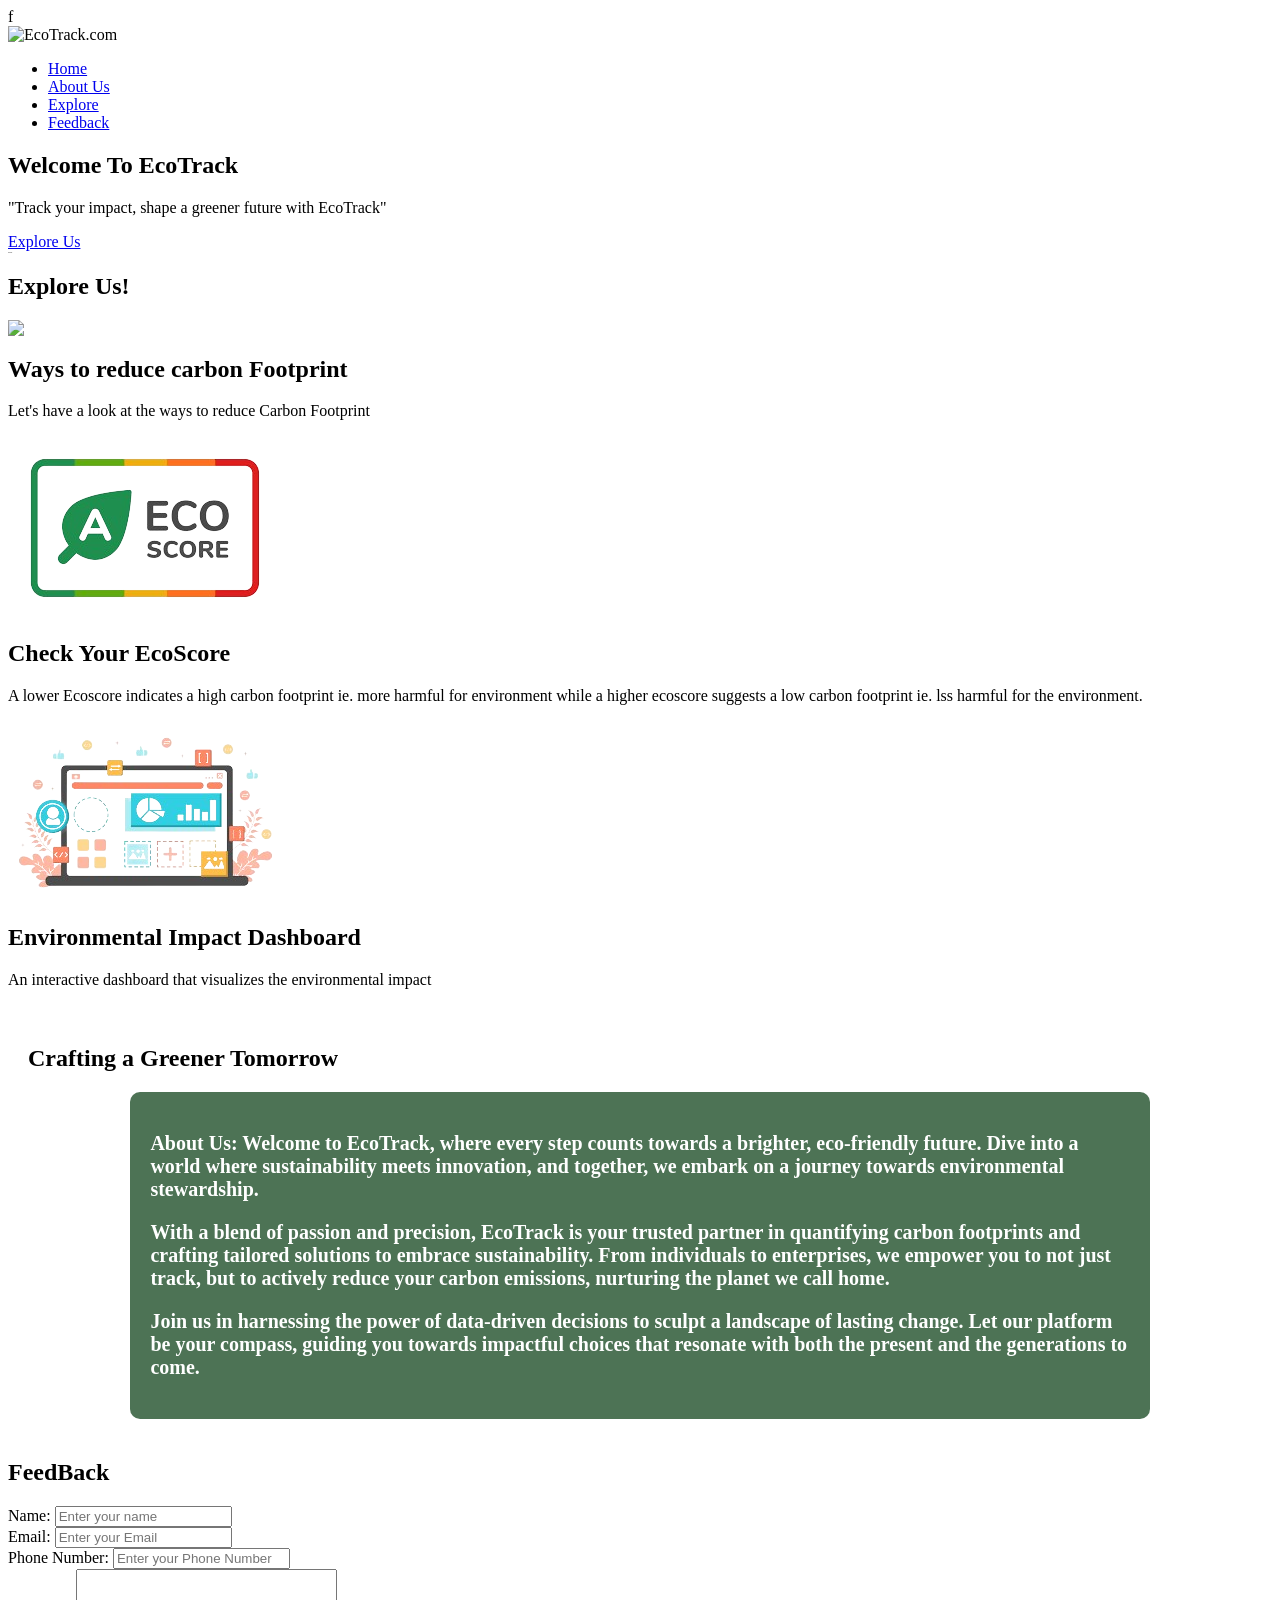
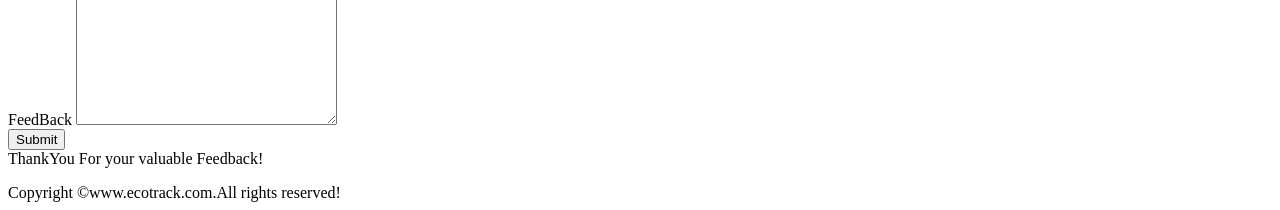
==== index.html @ 9bd44546 "Add files via upload" ====
f<!DOCTYPE html>
<html lang="en">
<head>
    <meta charset="UTF-8" />
    <meta name="viewport" content="width=device-width, initial-scale=1.0" />
    <title>EcoTrack</title>
    <link rel="preconnect" href="https://fonts.googleapis.com" />
    <link rel="preconnect" href="https://fonts.gstatic.com" crossorigin />
    <link href="https://fonts.googleapis.com/css2?family=Arvo:ital@1&display=swap" rel="stylesheet" />
    <link rel="preconnect" href="https://fonts.googleapis.com" />
    <link rel="preconnect" href="https://fonts.gstatic.com" crossorigin />
    <link href="https://fonts.googleapis.com/css2?family=Arvo:ital@1&family=Signika:wght@500&display=swap" rel="stylesheet" />
    <link rel="preconnect" href="https://fonts.googleapis.com" />
    <link rel="preconnect" href="https://fonts.gstatic.com" crossorigin />
    <link href="https://fonts.googleapis.com/css2?family=Arvo:ital@1&family=Signika:wght@300;500&display=swap" rel="stylesheet" rel="preconnect" href="https://fonts.googleapis.com">
    <link rel="preconnect" href="https://fonts.gstatic.com" crossorigin>
    <link href="https://fonts.googleapis.com/css2?family=Arvo:ital@1&family=Signika+Negative&family=Signika:wght@300;500&display=swap" rel="stylesheet">

    <link rel="stylesheet" href="css/style.css" />
    <link rel="stylesheet" media="screen and (max-width:1170px)" href="css/phone.css" />
    <style>
        #client-section {
            padding: 20px;
        }

        .home p {
            font-size: 10px;
        }

        #client-section .content-box {
            background-color: #02380e;
            padding: 20px;
            padding-left: 20px;
            padding-right: 20px;
            border-radius: 10px;
            opacity: 0.7;
            width: 80%;
            /* Adjust width as needed */
            margin: 0 auto;
            /* Center the box horizontally */
        }

        #client-section p {
            color: white;
            font-size: 20px;
            font-weight: bold;
            margin-bottom: 20px;
        }

        .service-container .box:hover {
            transform: scale(1.1);
            transition: transform 0.5s ease;
        }

        #client-section .content-box:hover {
            opacity: 1;
        }
    </style>
</head>
<body>
    <nav id="navbar">
        <div id="logo">
            <img src="logo.png" alt="EcoTrack.com" />
        </div>
        <ul>
            <li class="item"><a href="#home">Home</a></li>
            <li class="item"><a href="#client-section">About Us</a></li>
            <li class="item"><a href="#services">Explore</a></li>
            <li class="item"><a href="#Contact Us">Feedback</a></li>
        </ul>
    </nav>

    <section id="home">
        <h1 class="primary">Welcome To EcoTrack</h1>
        <p>"Track your impact, shape a greener future with EcoTrack"</p>
        <a href="#services" class="btn">Explore Us</a>
        <p style="font-size: 1px;">New here?</p>
        <!-- <a href="register.html" class="btn">Register</a> -->
    </section>

    <section class="service-container">
        <h1 class="h-primary center">Explore Us!</h1>
        <div id="services">
            <div class="box" onclick="navigateToPage('footprint.html')">
                <img src="./cc.png" />
                <h2 class="h-secondary center">Ways to reduce carbon Footprint </h2>
                <p class="center">Let's have a look at the ways to reduce Carbon Footprint</p>
            </div>
            <div class="box" onclick="navigateToPage('api.html')">
                <div id="pic3">
                    <img src="./eco.png " />
                    <h2 class="h-secondary center">Check Your EcoScore</h2>
                    <p class="center">A lower Ecoscore indicates a high carbon footprint ie. more harmful for environment while a higher ecoscore suggests a low carbon footprint ie. lss harmful for the environment.</p>
                </div>
            </div>
            <div class="box" onclick="navigateToPage('dashboard.html')">
                <div id="pic3">
                    <img src="./dash.png " />
                    <h2 class="h-secondary center">Environmental Impact Dashboard</h2>
                    <p class="center">An interactive dashboard that visualizes the environmental impact</p>
                </div>
            </div>
        </div>
    </section>

    <script>
        function navigateToPage(page) {
            window.location.href = page;
        }
    </script>

    <section id="client-section">
        <h1 class="pc">Crafting a Greener Tomorrow</h1>
        <div class="content-box" style="font-family:'Times New Roman', Times, serif">
            <p>About Us: Welcome to EcoTrack, where every step counts towards a brighter, eco-friendly future. Dive into a world where sustainability meets innovation, and together, we embark on a journey towards environmental stewardship.</p>
            <p>With a blend of passion and precision, EcoTrack is your trusted partner in quantifying carbon footprints and crafting tailored solutions to embrace sustainability. From individuals to enterprises, we empower you to not just track, but to actively reduce your carbon emissions, nurturing the planet we call home.</p>
            <p>Join us in harnessing the power of data-driven decisions to sculpt a landscape of lasting change. Let our platform be your compass, guiding you towards impactful choices that resonate with both the present and the generations to come.</p>
        </div>
    </section>

    <section id="Contact Us">
        <h1 class="h-pri">FeedBack</h1>
        <div id="contact-box">
            <form id="contact-form" action="">
                <div class="c">
                    <label for="name">Name:</label>
                    <input
                        type="text"
                        name="name"
                        id="name"
                        placeholder="Enter your name"
                    />
                </div>
                <div class="form-group">
                    <label for="email">Email:</label>
                    <input
                        type="email"
                        name="email"
                        id="email"
                        placeholder="Enter your Email"
                    />
                </div>
                <div class="form-group">
                    <label for="phone">Phone Number:</label>
                    <input
                        type="tel"
                        name="phone"
                        id="phone"
                        placeholder="Enter your Phone Number"
                    />
                </div>
                <div class="form-group">
                    <label for="message">FeedBack</label>
                    <textarea name="message" id="message" cols="30" rows="10"></textarea>
                </div>
                <div class="form-group">
                    <button type="Submit">Submit</button>
                </div>
                <div class="alert">ThankYou For your valuable Feedback!</div>
            </form>
        </div>

        <script src="https://cdnjs.cloudflare.com/ajax/libs/firebase/7.14.1-0/firebase.js"></script>
        <script src="./form.js"></script>
        <!-- <script src="./register.js"></script> -->

        <!-- function navigateToPage(url) {
            window.location.href = url; // Navigate to the specified URL
        } -->
    </section>

    <footer>
        <div class="center">
            Copyright &copy;www.ecotrack.com.All rights reserved!
        </div>
    </footer>

    <script type="module">
        // Import the functions you need from the SDKs you need
        import { initializeApp } from "https://www.gstatic.com/firebasejs/10.8.0/firebase-app.js";
        import { getDatabase, set, ref } from "https://www.gstatic.com/firebasejs/10.8.0/firebase-database.js";
        import { getAuthcre } from "https://www.gstatic.com/firebasejs/10.8.0/firebase-app.js";
        import { initializeApp } from "https://www.gstatic.com/firebasejs/10.8.0/firebase-app.js";
        // TODO: Add SDKs for Firebase products that you want to use
        // https://firebase.google.com/docs/web/setup#available-libraries

        // Your web app's Firebase configuration
        const firebaseConfig = {
            apiKey: "AIzaSyAaNsw5tjQlwBuz3WS_fJ4_JWA0sZYNC-k",
            authDomain: "eco-track-93cd3.firebaseapp.com",
            databaseURL: "https://eco-track-93cd3-default-rtdb.firebaseio.com",
            projectId: "eco-track-93cd3",
            storageBucket: "eco-track-93cd3.appspot.com",
            messagingSenderId: "173608097623",
            appId: "1:173608097623:web:e2ba5102693e9ec84d5012"
        };

        // Initialize Firebase
        const app = initializeApp(firebaseConfig);
    </script>
</body>
</html>
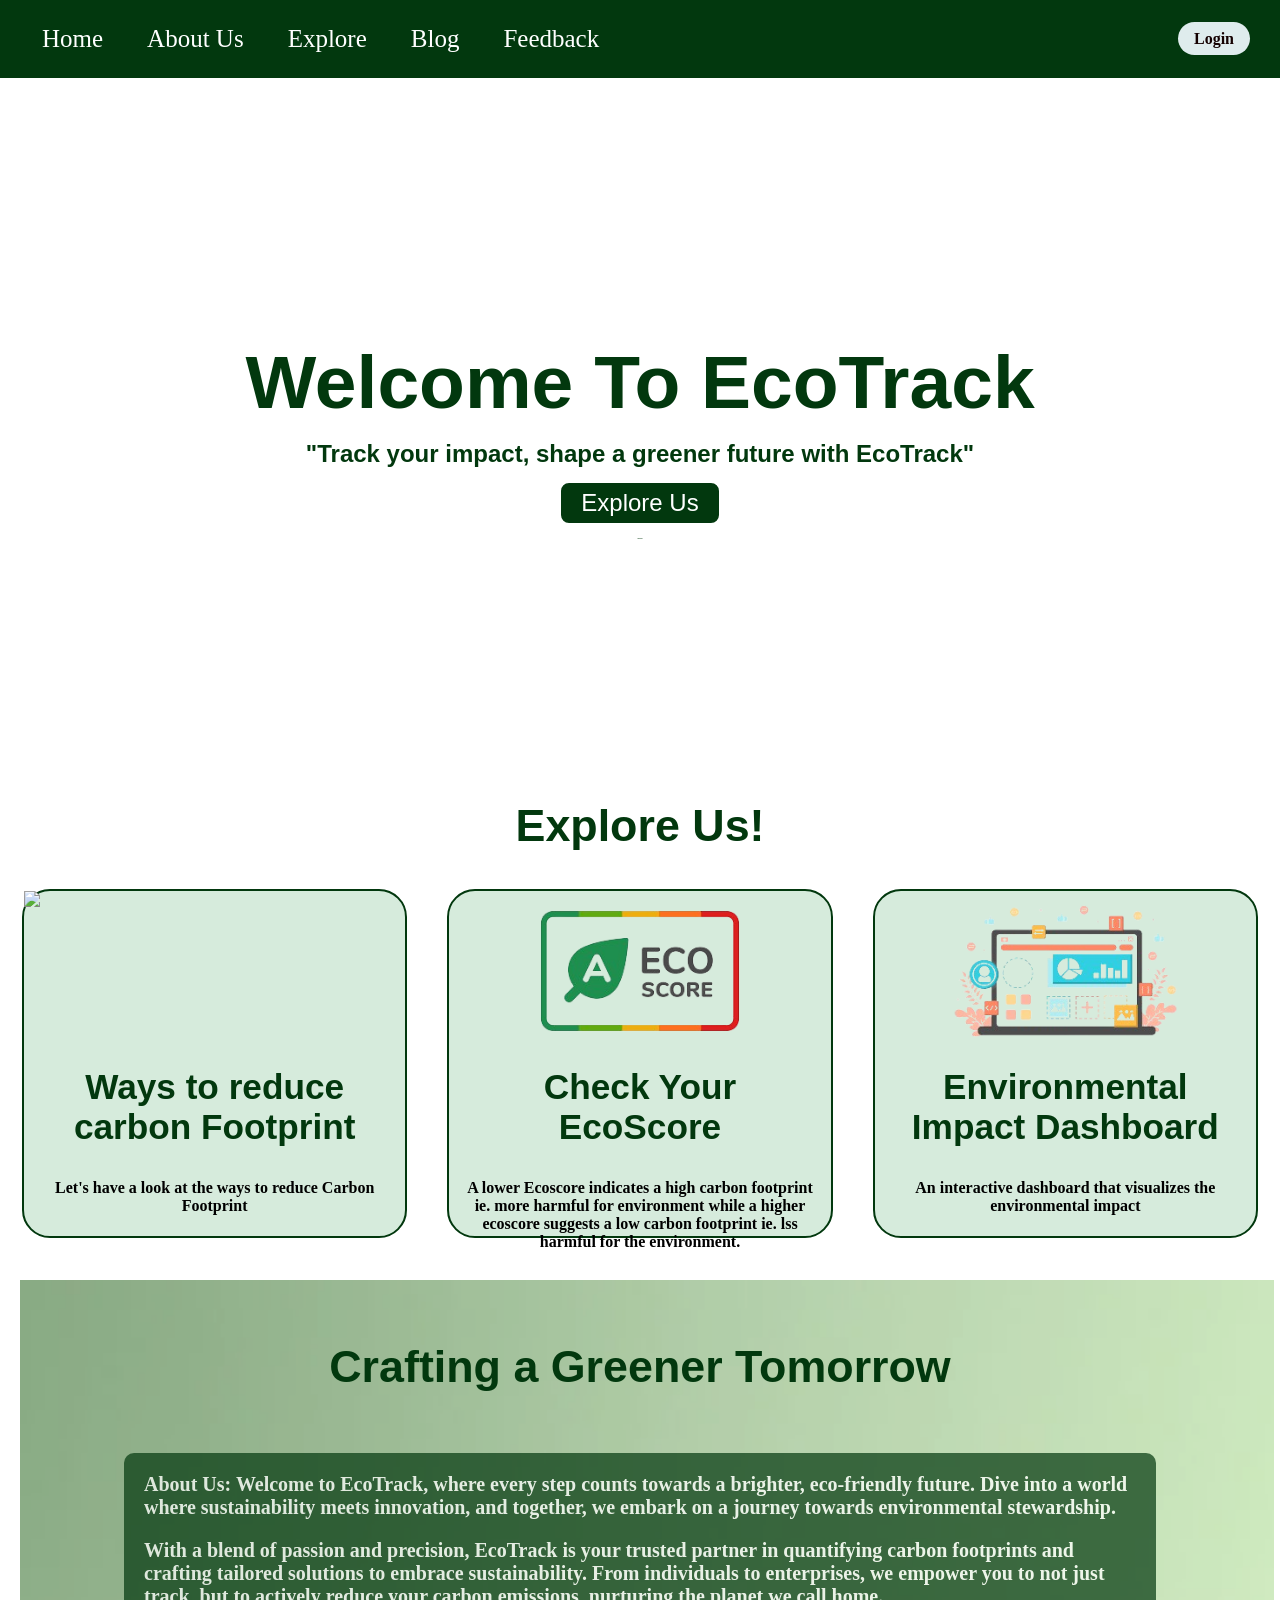
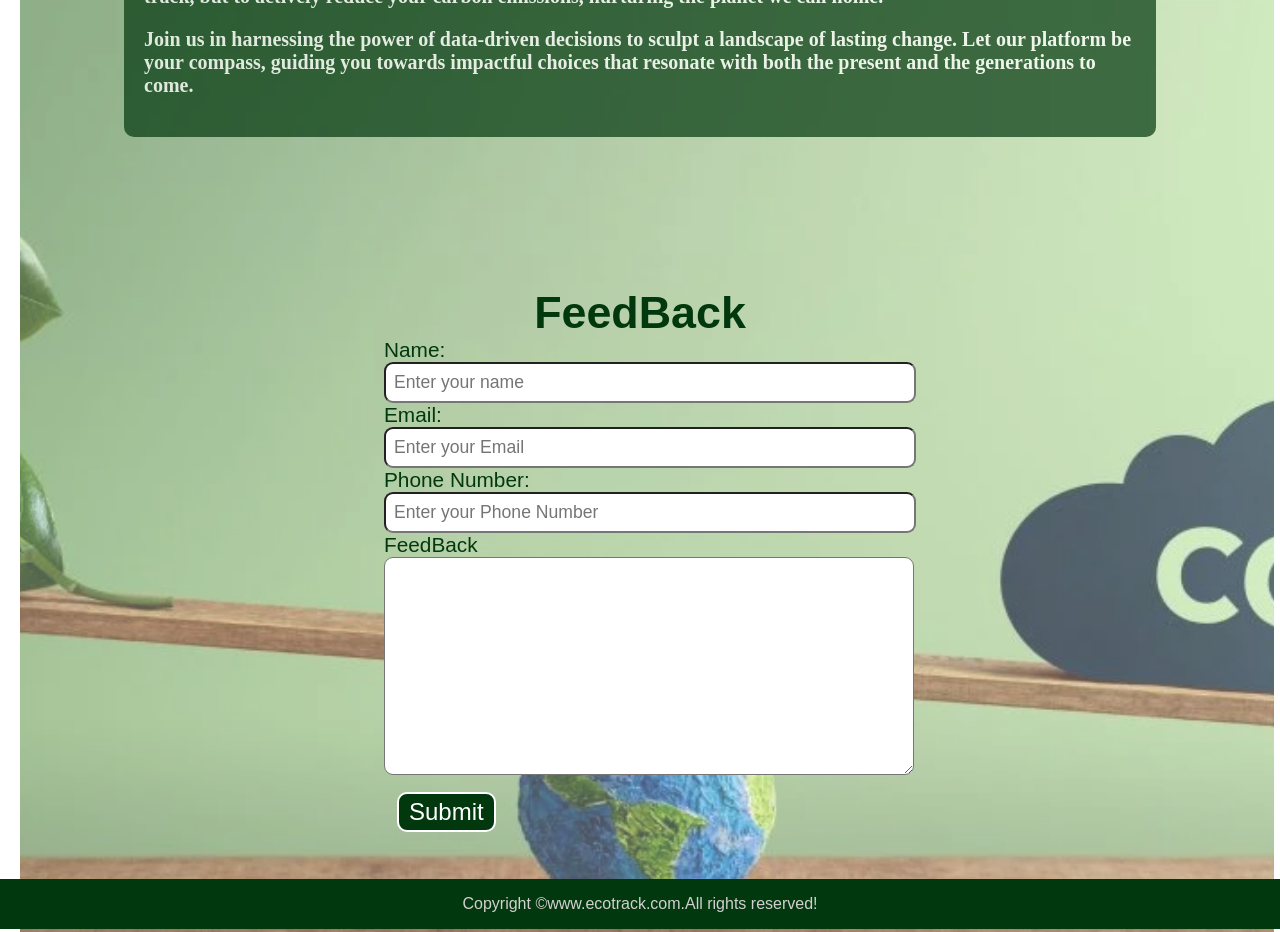
==== commit 4505ce9a: "Navbar fixing blog sectio added" ====
--- a/index.html
+++ b/index.html
@@ -1,4 +1,4 @@
-f<!DOCTYPE html>
+<!DOCTYPE html>
 <html lang="en">
 <head>
     <meta charset="UTF-8" />
@@ -16,8 +16,8 @@
     <link rel="preconnect" href="https://fonts.gstatic.com" crossorigin>
     <link href="https://fonts.googleapis.com/css2?family=Arvo:ital@1&family=Signika+Negative&family=Signika:wght@300;500&display=swap" rel="stylesheet">
 
-    <link rel="stylesheet" href="css/style.css" />
-    <link rel="stylesheet" media="screen and (max-width:1170px)" href="css/phone.css" />
+    <link rel="stylesheet" href="style.css" />
+    <link rel="stylesheet" media="screen and (max-width:1170px)" href="phone.css" />
     <style>
         #client-section {
             padding: 20px;
@@ -58,17 +58,20 @@
     </style>
 </head>
 <body>
-    <nav id="navbar">
-        <div id="logo">
-            <img src="logo.png" alt="EcoTrack.com" />
-        </div>
-        <ul>
-            <li class="item"><a href="#home">Home</a></li>
-            <li class="item"><a href="#client-section">About Us</a></li>
-            <li class="item"><a href="#services">Explore</a></li>
-            <li class="item"><a href="#Contact Us">Feedback</a></li>
-        </ul>
-    </nav>
+<nav id="navbar">
+    <ul class="nav-links">
+        <li class="item"><a href="#home">Home</a></li>
+        <li class="item"><a href="#client-section">About Us</a></li>
+        <li class="item"><a href="#services">Explore</a></li>
+        <li class="item"><a href="#blog">Blog</a></li> <!-- New Blog tab -->
+        <li class="item"><a href="#Contact Us">Feedback</a></li>
+    </ul>
+    <div class="nav-actions">
+        <a href="login.html" class="login-btn">Login</a>
+    </div>
+</nav>
+
+
 
     <section id="home">
         <h1 class="primary">Welcome To EcoTrack</h1>
--- a/style.css
+++ b/style.css
@@ -0,0 +1,447 @@
+*{
+    margin: 0px;
+    padding: 0px;
+}
+
+
+
+/* Navigation Bar */
+/* Navbar styling */
+#navbar {
+    display: flex;
+    align-items: center;
+    justify-content: space-between;
+    background-color: #02380e; /* Dark green background */
+    padding: 25px 30px;
+    position: sticky;
+    top: 10;
+    z-index: 500;
+}
+
+/* Logo */
+#logo img {
+    height: 50px;
+}
+
+/* Nav links */
+.nav-links {
+    list-style: none;
+    display: flex;
+    gap: 20px;
+}
+
+.nav-links li a {
+    text-decoration: none;
+    color: white;
+    font-size: 25px;
+    font-weight: 500;
+    padding: 8px 12px;
+    transition: background 0.3s ease, color 0.3s ease;
+   
+}
+
+.nav-links li a:hover {
+    background-color: white;
+    color: #02380e;
+    border-radius: 5px;
+}
+
+/* Login button */
+.nav-actions .login-btn {
+    padding: 8px 16px;
+    background-color: #dfeced;
+    color: rgb(21, 1, 1);
+    text-decoration: none;
+    font-weight: bold;
+    border-radius: 50px;
+    transition: background 0.3s ease;
+}
+
+.nav-actions .login-btn:hover {
+    background-color: #afdde5;
+    color: #02380e;
+}
+
+/* Logo and image */
+
+
+
+
+/* home section */
+#home{
+    display:flex;
+    flex-direction: column;
+    padding: 3px 200px;
+    justify-content: center;
+    height: 700px;
+    align-items: center;
+ 
+
+
+}
+
+#btn p{
+    font-size: 10px;
+}
+
+
+#home p{
+    font-weight: bold;
+}
+
+
+
+
+#home::before{
+    content:"";
+    background :url("t2.jpg") no-repeat center center/cover;
+    position: absolute;
+    height: 100%;
+    width: 100%;
+    z-index: -1;
+    opacity: 0.66;
+
+} 
+
+a {
+    text-decoration: none; /* Remove underline */
+}
+
+.h-primary center{
+    padding-top: 10px;
+}
+
+/* Utility class */
+.h-primary{
+    font-size: 2.8rem;
+    padding: 35px;
+   color: #02380e;
+    font-family: 'Arvo', serif;
+    font-family: 'Signika', sans-serif;
+    color: #02380e;
+    justify-content: center;
+    align-items: center;
+    text-align: center;
+
+}
+
+
+    .h-secondary{
+        font-size: 2.2rem;
+        padding: 12px;
+        color: #02380e;
+        font-family: 'Arvo', serif;
+        font-family: 'Signika', sans-serif;
+        color: #02380e;
+        align-items: center;
+        text-align: center;
+    }
+
+    #home .primary{
+    color: #02380e;
+   font-size: 75px;
+    }
+
+.primary{
+    font-size: 3.8rem;
+    color: #02380e;
+    padding: 15px;
+    font-family: 'Arvo', serif;
+    font-family: 'Signika', sans-serif;
+    color: #02380e;
+}
+
+#home h1{
+    color:white;
+    text-align: center;
+    font-family: 'Arvo', serif;
+font-family: 'Signika', sans-serif;
+}
+
+#home p{
+    color:white;
+    text-align: center;
+    color: #02380e;
+    font-size: 1.5rem;
+    font-family: 'Arvo', serif;
+    font-style: bold;
+font-family: 'Signika', sans-serif;
+}
+
+.btn{
+    padding: 6px 20px;
+    border: 2px solid white;
+    background-color:#02380e;
+    color: white;
+    margin: 13px;
+    font-size: 1.5rem;
+    font-family: 'Arvo', serif;
+    font-family: 'Signika', sans-serif;
+    border-radius: 10px;
+    cursor: pointer;
+
+}
+
+.btn:hover{
+    background-color:#65dd50;
+    /* color: #680a0a;
+    border: 2px solid #680a0a; */
+}
+
+/* Services section */
+#services{
+    margin: 2px;
+    display: flex;
+    justify-content: center;
+    align-items: center;
+     /* background: url('C:\\Users\\Admin\\Desktop\\All Web develpment\\Ecotrack\\t1.webp')no-repeat center center/cover;
+     width: 100%;
+     height: 4411%;
+     opacity: ; */
+}  
+
+
+
+#services .box {
+
+    border: 2.2px solid#02380e;;
+    padding: -31px;
+    width: 769px;
+    height: 345px;
+    margin: 20px;
+    justify-content: center;
+    border-radius: 28px;
+    background-color: rgba(10, 135, 45, 0.164);
+    font-weight: bold;
+
+
+   }
+
+
+
+
+
+
+
+#services .box img{
+
+ height:160px;
+ margin:auto;
+ display: block;
+ justify-content: center;
+ align-items: center;
+
+}
+
+.center{
+    justify-content: center;
+ align-items: center;
+ padding: 16px 16px;
+}
+
+
+/* Client section */
+
+
+
+#client{
+    display: flex;
+    justify-content: center;
+    align-items:center;
+    text-align: center;
+    height: 40px;
+}
+
+#client img{
+    height: 140px;
+    /* width: 100px; */
+  
+    justify-content: center;
+    align-items:center;
+    text-align: center;
+}
+.pc{
+    
+    font-size: 2.8rem;
+     padding: 35px; 
+   color:#02380e;
+    font-family: 'Arvo', serif;
+    font-family: 'Signika', sans-serif;
+    justify-content: center;
+    align-items: center;
+    text-align: center;
+    margin:26px;
+}
+
+
+.client-item{
+    height:110px;
+    padding: 37px;
+}
+
+.content-box{
+
+}
+ #client-section::before{
+    content: "";
+    position: absolute;
+    background :url("t1.webp") no-repeat center center/cover;
+    width: 98%;
+    height: 252%;
+    padding: 0px 0px ;
+    z-index: -1;
+    opacity: 0.7; 
+} 
+#client-section{
+    position: relative;
+}
+ .h-pri{
+   
+    font-size: 2.8rem;
+    padding-top: 130px;
+   color:  #02380e;
+    font-family: 'Arvo', serif;
+    font-family: 'Signika', sans-serif;
+     justify-content: center;
+    align-items: center; 
+    text-align:center;
+} 
+
+
+/* Contact section */
+.h-prim{
+   
+    font-size: 2.8rem;
+    padding-top: 100px;
+   color:#02380e;
+    font-family: 'Arvo', serif;
+    font-family: 'Signika', sans-serif;
+     justify-content: center;
+    align-items: center; 
+    text-align: center;
+} 
+
+
+
+#contact{
+    position: relative;
+
+
+}
+  #contact::before{
+    content: "";
+       position: absolute; 
+      width: 100%;
+      height: 100%;
+      z-index: -2;
+      opacity: 0.3;
+      /* background: url('../contact4.webp')no-repeat center center/cover; */
+
+}  
+
+footer{
+    background :#02380e;
+    color: rgb(211, 208, 208);
+    font-size: 20 px;
+    font-family: 'Arvo', serif;
+    font-family: 'Signika', sans-serif;
+}
+.center{
+    justify-content: center;
+    align-items: center;
+    text-align: center;
+    
+}
+#contact-box input,
+#contact-box textarea{
+    width:100%;
+    padding: 0.5rem;
+    border-radius: 9px;
+    font-size: 1.1rem;
+}
+#contact-box{
+    display: flex;
+    justify-content: center;
+    align-items: center;
+   
+    padding-bottom: 34px;
+
+}
+#contact-box form{
+    width:40%;
+    height:40%
+}
+#contact-box label{
+    font-size: 1.3em;
+    color:#02380e;
+    font-family: 'Arvo', serif;
+    font-family: 'Signika', sans-serif;
+}
+
+.form-group button{
+    padding: 4px 10px;
+    border: 2px solid white;
+    background-color:#02380e;
+    color: white;
+    margin: 13px;
+    font-size: 1.5rem;
+    font-family: 'Arvo', serif;
+    font-family: 'Signika', sans-serif;
+    border-radius: 10px;
+    cursor: pointer;
+    align-items: center;
+    justify-content: center;
+
+}
+
+.alert{
+
+
+    
+        
+        width: 100%;
+        
+        
+        
+        background-color: #65dd50;
+        
+        
+        
+        padding: 10px 20px;
+        
+    
+        
+        
+        
+        border-radius: 5px;
+        
+    
+        
+        text-align: center;
+        
+    
+        
+        font-size: 18px;
+        
+    
+        
+        font-weight: 900;
+        
+        
+        display: none;
+        
+    
+        
+        }
+       
+       
+      /* CSS for clickable boxes with a "pop" effect */
+.box {
+    cursor: pointer;
+    transition: transform 0.4s ease; /* Add transition for smooth animation */
+  }
+  
+  .box:hover {
+    transform: scale(1.05); /* Scale the box slightly larger on hover */
+  }
+  
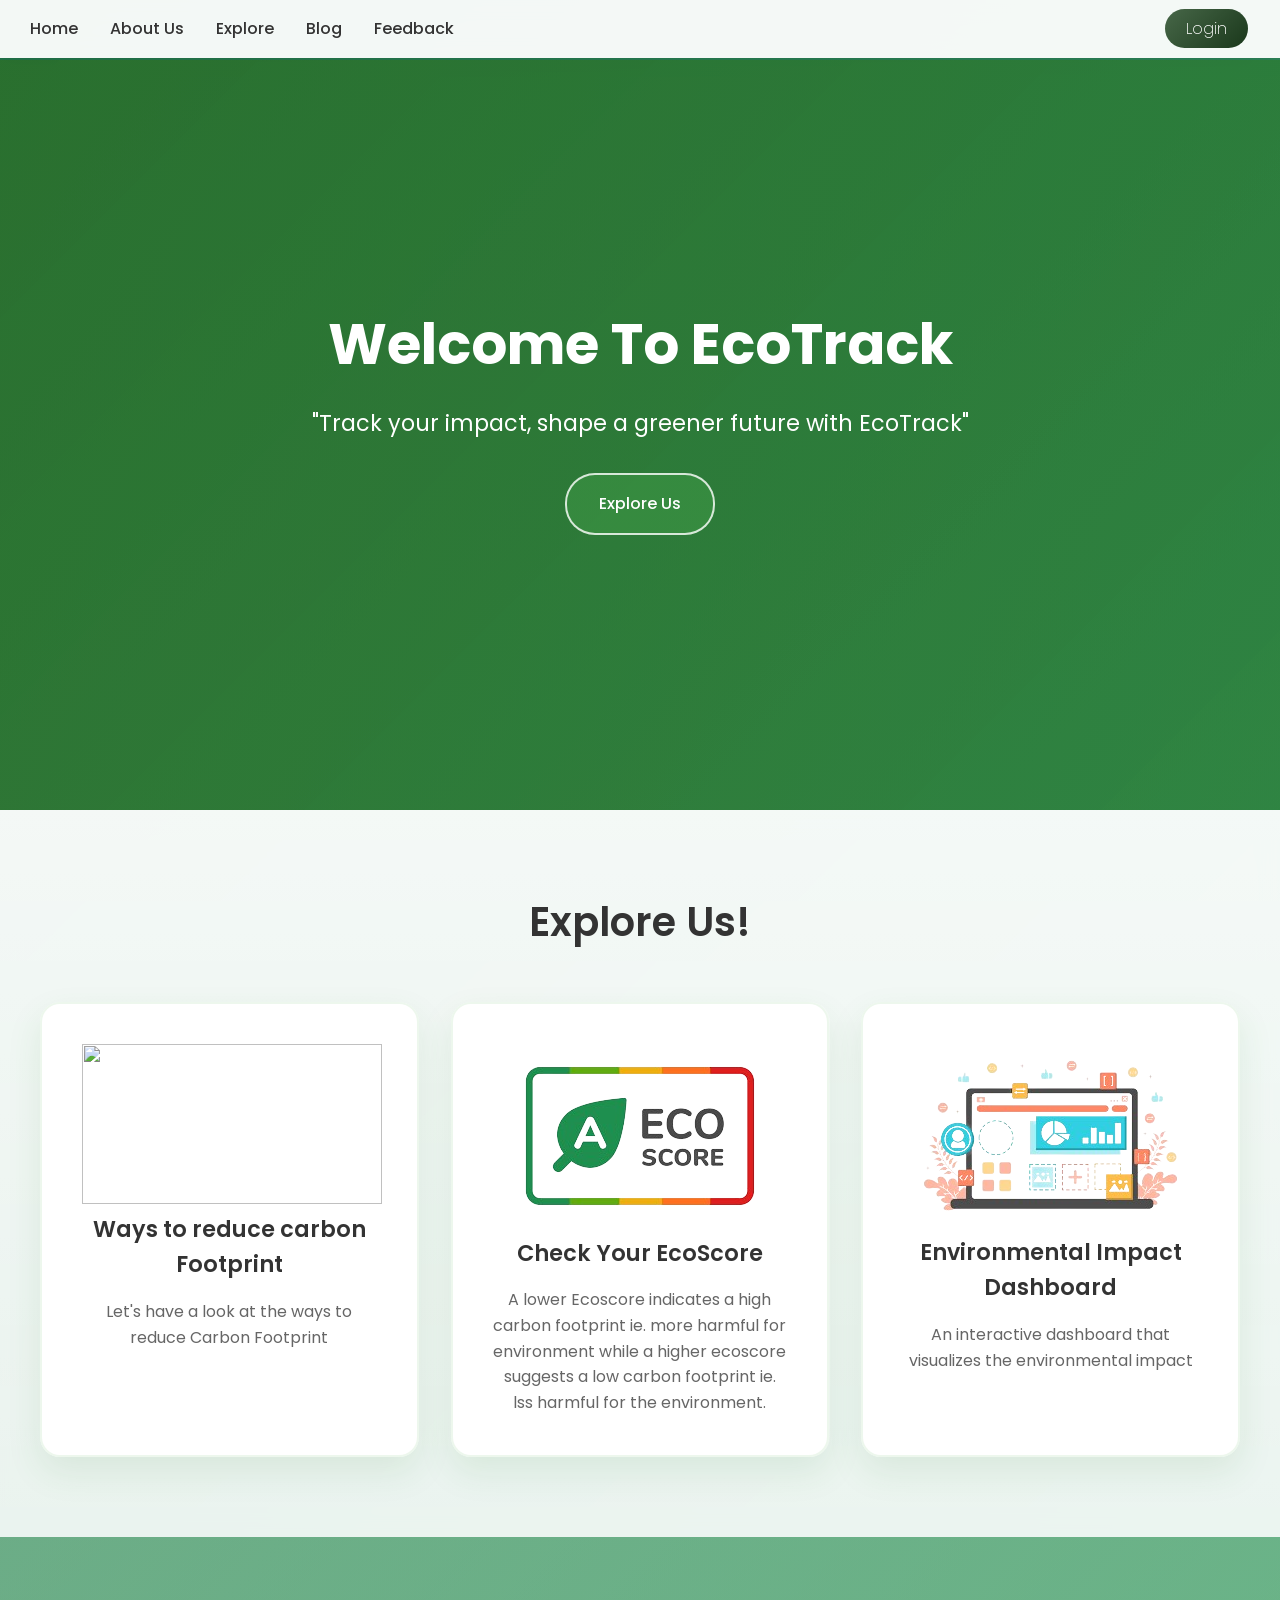
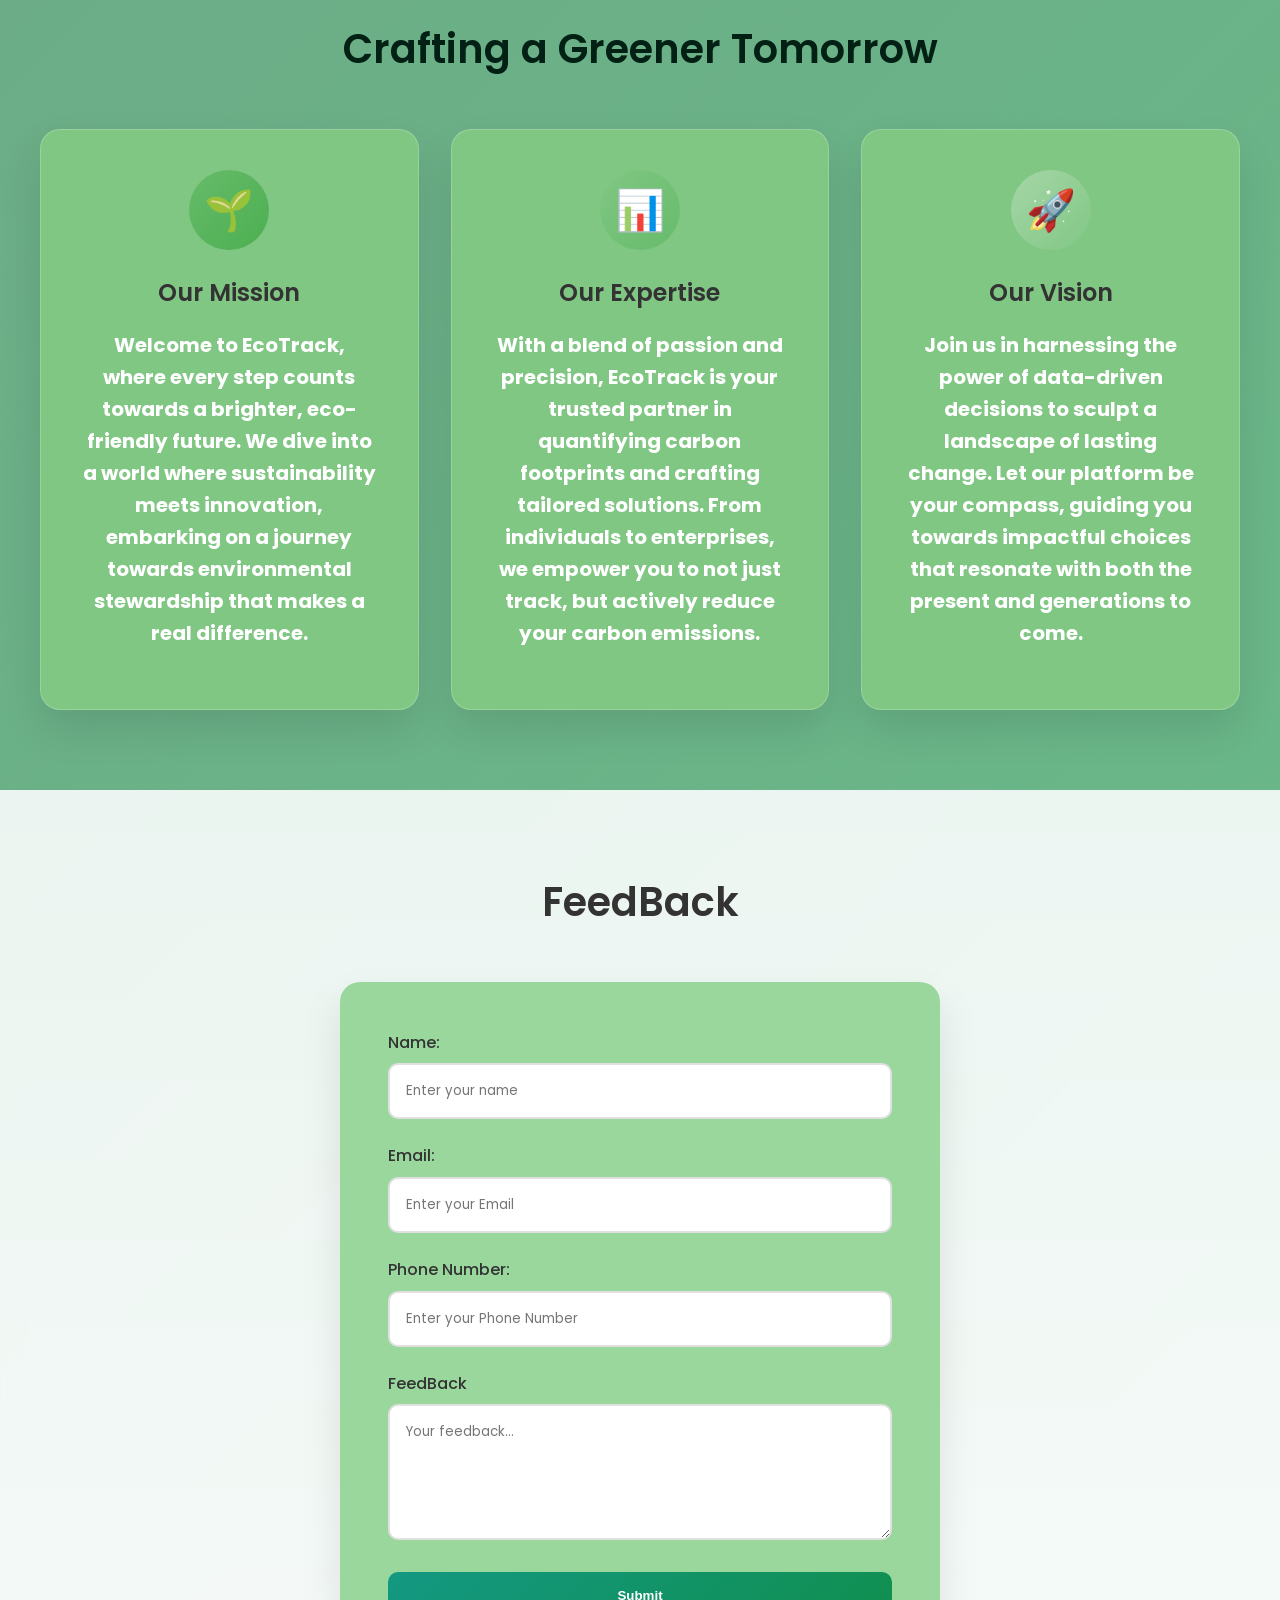
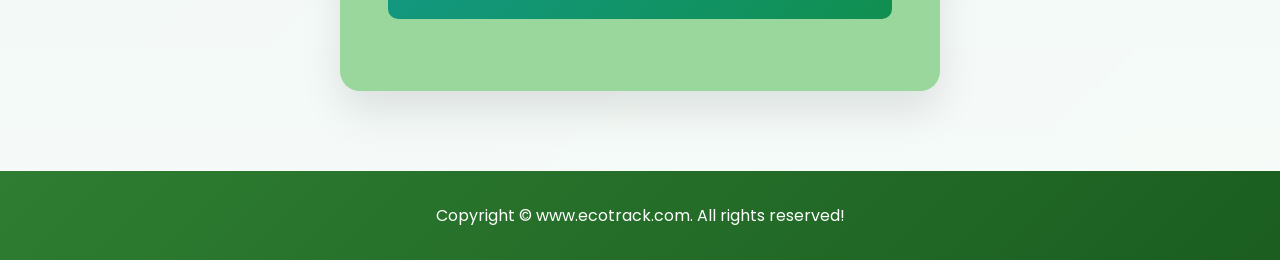
==== commit 61c313ee: "enhanced about us section and bg image of home page fixed" ====
--- a/index.html
+++ b/index.html
@@ -6,20 +6,23 @@
     <title>EcoTrack</title>
     <link rel="preconnect" href="https://fonts.googleapis.com" />
     <link rel="preconnect" href="https://fonts.gstatic.com" crossorigin />
-    <link href="https://fonts.googleapis.com/css2?family=Arvo:ital@1&display=swap" rel="stylesheet" />
-    <link rel="preconnect" href="https://fonts.googleapis.com" />
-    <link rel="preconnect" href="https://fonts.gstatic.com" crossorigin />
-    <link href="https://fonts.googleapis.com/css2?family=Arvo:ital@1&family=Signika:wght@500&display=swap" rel="stylesheet" />
-    <link rel="preconnect" href="https://fonts.googleapis.com" />
-    <link rel="preconnect" href="https://fonts.gstatic.com" crossorigin />
-    <link href="https://fonts.googleapis.com/css2?family=Arvo:ital@1&family=Signika:wght@300;500&display=swap" rel="stylesheet" rel="preconnect" href="https://fonts.googleapis.com">
-    <link rel="preconnect" href="https://fonts.gstatic.com" crossorigin>
-    <link href="https://fonts.googleapis.com/css2?family=Arvo:ital@1&family=Signika+Negative&family=Signika:wght@300;500&display=swap" rel="stylesheet">
-
-    <link rel="stylesheet" href="style.css" />
-    <link rel="stylesheet" media="screen and (max-width:1170px)" href="phone.css" />
+    <link href="https://fonts.googleapis.com/css2?family=Poppins:wght@300;400;500;600;700&display=swap" rel="stylesheet" />
     <style>
-        #client-section {
+        * {
+            margin: 0;
+            padding: 0;
+            box-sizing: border-box;
+        }
+
+        body {
+            font-family: 'Poppins', sans-serif;
+            line-height: 1.6;
+            color: #333;
+            background: linear-gradient(135deg, #207348 0%, #4caf81 100%);
+            min-height: 100vh;
+        }
+
+         #client-section {
             padding: 20px;
         }
 
@@ -55,37 +58,440 @@
         #client-section .content-box:hover {
             opacity: 1;
         }
+        
+        /* Navigation - Keep original styling */
+        #navbar {
+            background: rgba(255, 255, 255, 0.95);
+            backdrop-filter: blur(10px);
+            padding: 1rem 0;
+            position: fixed;
+            width: 100%;
+            position:fixed;
+            top: 0;
+            
+            box-shadow: 0 2px 20px rgba(0, 0, 0, 0.1);
+        }
+
+        .nav-links {
+            display: flex;
+            margin-left: 30px;
+            list-style: none;
+            gap: 2rem;
+            justify-content: left;
+            flex: 1;
+        }
+
+        .nav-links .item a {
+            text-decoration: none;
+            color: #333;
+            font-weight: 500;
+            transition: color 0.3s ease;
+        }
+
+        .nav-links .item a:hover {
+            color: #266828;
+        }
+
+        .nav-actions {
+            position: absolute;
+            right: 2rem;
+        }
+
+        .login-btn {
+            background: linear-gradient(135deg, #476748, #1a381b);
+            color: white;
+            padding: 0.5rem 1.3rem;
+            border-radius: 25px;
+            text-decoration: none;
+            font-weight: 200;
+            transition: transform 0.3s ease;
+            
+        }
+
+        .login-btn:hover {
+            transform: translateY(-2px);
+        }
+
+        /* Hero Section */
+        #home {
+            text-align: center;
+            padding: 120px 2rem 80px;
+            color: white;
+            background: linear-gradient(105deg, rgba(30, 70, 32, 0.8), rgba(10, 76, 43, 0.8)),
+                        url('https://d13kjxnqnhcmn2.cloudfront.net/AcuCustom/Sitename/DAM/050/WED_-_Main.png') center/cover;
+            margin-top: 60px;
+            position: relative;
+            overflow: hidden;
+            height: 750px;
+        }
+
+        #home::before {
+            content: '';
+            position: absolute;
+            top: 0;
+            left: 0;
+            right: 0;
+            bottom: 0;
+            background: linear-gradient(135deg, rgba(46, 125, 50, 0.7), rgba(76, 175, 80, 0.5));
+            z-index: 1;
+        }
+
+        #home > * {
+            position: relative;
+            z-index: 2;
+        }
+
+        .primary {
+            margin-top: 120px;
+            font-size: 3.5rem;
+            font-weight: 700;
+            margin-bottom: 1rem;
+            animation: fadeInUp 1s ease-out;
+        }
+
+        .hero-subtitle {
+            margin-top: 10px;
+            font-size: 1.4rem;
+            margin-bottom: 2rem;
+            opacity: 0.9;
+            animation: fadeInUp 1s ease-out 0.3s both;
+        }
+
+        .btn {
+            display: inline-block;
+            background: rgba(76, 175, 80, 0.3);
+            color: white;
+            padding: 1rem 2rem;
+            border-radius: 30px;
+            text-decoration: none;
+            font-weight: 500;
+            border: 2px solid rgba(255, 255, 255, 0.8);
+            transition: all 0.3s ease;
+            animation: fadeInUp 1s ease-out 0.6s both;
+        }
+
+        .btn:hover {
+            background: rgba(76, 175, 80, 0.5);
+            transform: translateY(-3px);
+            box-shadow: 0 10px 25px rgba(76, 175, 80, 0.3);
+        }
+
+        @keyframes fadeInUp {
+            from {
+                opacity: 0;
+                transform: translateY(30px);
+            }
+            to {
+                opacity: 1;
+                transform: translateY(0);
+            }
+        }
+
+        /* Services Section */
+        .service-container {
+            padding: 80px 2rem;
+            background: linear-gradient(rgba(255, 255, 255, 0.95), rgba(255, 255, 255, 0.9)),
+                        url('https://images.unsplash.com/photo-1574263867128-a3d5c1b1deaa?ixlib=rb-4.0.3&ixid=M3wxMjA3fDB8MHxwaG90by1wYWdlfHx8fGVufDB8fHx8fA%3D%3D&auto=format&fit=crop&w=2070&q=80') center/cover;
+            backdrop-filter: blur(10px);
+        }
+
+        .h-primary {
+            text-align: center;
+            font-size: 2.5rem;
+            font-weight: 600;
+            margin-bottom: 3rem;
+            color: #333;
+        }
+
+        #services {
+            display: grid;
+            grid-template-columns: repeat(auto-fit, minmax(350px, 1fr));
+            gap: 2rem;
+            max-width: 1200px;
+            margin: 0 auto;
+        }
+
+        .box {
+            background: rgba(255, 255, 255, 0.95);
+            padding: 2.5rem;
+            border-radius: 20px;
+            text-align: center;
+            box-shadow: 0 15px 35px rgba(46, 125, 50, 0.1);
+            transition: all 0.3s ease;
+            cursor: pointer;
+            border: 2px solid rgba(76, 175, 80, 0.1);
+            backdrop-filter: blur(10px);
+        }
+
+        .box:hover {
+            transform: translateY(-10px);
+            box-shadow: 0 25px 50px rgba(46, 125, 50, 0.2);
+            border-color: rgba(76, 175, 80, 0.3);
+        }
+
+        .service-icon {
+            width: 80px;
+            height: 80px;
+            margin: 0 auto 1.5rem;
+            border-radius: 50%;
+            display: flex;
+            align-items: center;
+            justify-content: center;
+            font-size: 2.5rem;
+            background: linear-gradient(135deg, #4CAF50, #2E7D32);
+            color: white;
+        }
+
+        .h-secondary {
+            font-size: 1.4rem;
+            font-weight: 600;
+            margin-bottom: 1rem;
+            color: #333;
+        }
+
+        .box p {
+            color: #666;
+            line-height: 1.6;
+        }
+
+        /* About Section */
+        #client-section {
+            padding: 80px 2rem;
+            background: linear-gradient(135deg, rgba(200, 230, 201, 0.4), rgba(165, 214, 167, 0.4)),
+                        url('https://images.unsplash.com/photo-1542601906990-b4d3fb778b09?ixlib=rb-4.0.3&ixid=M3wxMjA3fDB8MHxwaG90by1wYWdlfHx8fGVufDB8fHx8fA%3D%3D&auto=format&fit=crop&w=2013&q=80') center/cover;
+        }
+
+        .pc {
+            text-align: center;
+            font-size: 2.5rem;
+            font-weight: 600;
+            margin-bottom: 3rem;
+            color: #333;
+        }
+
+        .about-cards {
+            display: grid;
+            grid-template-columns: repeat(auto-fit, minmax(350px, 1fr));
+            gap: 2rem;
+            max-width: 1200px;
+            margin: 0 auto;
+        }
+
+        .card {
+            background: #81C784;
+            backdrop-filter: blur(10px);
+            border-radius: 20px;
+            padding: 2.5rem;
+            text-align: center;
+            box-shadow: 0 20px 40px rgba(0, 0, 0, 0.1);
+            border: 1px solid rgba(255, 255, 255, 0.2);
+            transition: all 0.3s ease;
+            position: relative;
+            overflow: hidden;
+            animation: slideInUp 1s ease-out;
+            animation-fill-mode: backwards;
+        }
+
+        .card:nth-child(1) { animation-delay: 0.2s; }
+        .card:nth-child(2) { animation-delay: 0.4s; }
+        .card:nth-child(3) { animation-delay: 0.6s; }
+
+        @keyframes slideInUp {
+            from {
+                opacity: 0;
+                transform: translateY(50px);
+            }
+            to {
+                opacity: 1;
+                transform: translateY(0);
+            }
+        }
+
+        .card:hover {
+            transform: translateY(-10px);
+            box-shadow: 0 30px 60px rgba(0, 0, 0, 0.2);
+        }
+
+        .card-icon {
+            width: 80px;
+            height: 80px;
+            margin: 0 auto 1.5rem;
+            border-radius: 50%;
+            display: flex;
+            align-items: center;
+            justify-content: center;
+            font-size: 2.5rem;
+            color: white;
+            position: relative;
+        }
+
+        .card:nth-child(1) .card-icon {
+            background: linear-gradient(135deg, #66BB6A, #4CAF50);
+        }
+
+        .card:nth-child(2) .card-icon {
+            background: linear-gradient(135deg, #81C784, #66BB6A);
+        }
+
+        .card:nth-child(3) .card-icon {
+            background: linear-gradient(135deg, #A5D6A7, #81C784);
+        }
+
+        .card-title {
+            font-size: 1.5rem;
+            font-weight: 600;
+            margin-bottom: 1rem;
+            color: #333;
+            text-align: center;
+        }
+
+        .card-text {
+            color: #666;
+            line-height: 1.6;
+        }
+
+        /* Contact Section */
+        #contact {
+            padding: 80px 2rem;
+            background: linear-gradient(rgba(255, 255, 255, 0.9), rgba(255, 255, 255, 0.95)),
+                        url('https://images.unsplash.com/photo-1497436072909-f5e4be1d3650?ixlib=rb-4.0.3&ixid=M3wxMjA3fDB8MHxwaG90by1wYWdlfHx8fGVufDB8fHx8fA%3D%3D&auto=format&fit=crop&w=2032&q=80') center/cover;
+            backdrop-filter: blur(10px);
+        }
+
+        .h-pri {
+            text-align: center;
+            font-size: 2.5rem;
+            font-weight: 600;
+            margin-bottom: 3rem;
+            color: #333;
+        }
+
+        #contact-box {
+            max-width: 600px;
+            margin: 0 auto;
+            background: #99d79c;
+            padding: 3rem;
+            border-radius: 20px;
+            box-shadow: 0 20px 40px rgba(0, 0, 0, 0.1);
+        }
+
+        .form-group {
+            margin-bottom: 1.5rem;
+        }
+
+        .form-group label {
+            display: block;
+            margin-bottom: 0.5rem;
+            font-weight: 500;
+            color: #333;
+        }
+
+        .form-group input,
+        .form-group textarea {
+            width: 100%;
+            padding: 1rem;
+            border: 2px solid #e0e0e0;
+            border-radius: 10px;
+            font-family: inherit;
+            transition: border-color 0.3s ease;
+        }
+
+        .form-group input:focus,
+        .form-group textarea:focus {
+            outline: none;
+            border-color: #064939;
+        }
+
+        .form-group button {
+            background: linear-gradient(135deg, #139882, #118f50);
+            color: rgb(255, 255, 255);
+            padding: 1rem 2rem;
+            border: none;
+            border-radius: 10px;
+            font-weight: 700;
+            cursor: pointer;
+            transition: transform 0.3s ease;
+            width: 100%;
+        }
+
+        .form-group button:hover {
+            transform: translateY(-2px);
+        }
+
+        .alert {
+            background: #4CAF50;
+            color: white;
+            padding: 1rem;
+            border-radius: 10px;
+            margin-top: 1rem;
+            text-align: center;
+            display: none;
+        }
+
+        /* Footer */
+        footer {
+            background: linear-gradient(135deg, #2e7d32, #1b5e20);
+            color: white;
+            text-align: center;
+            padding: 2rem;
+        }
+
+        /* Mobile Responsiveness */
+        @media (max-width: 768px) {
+            .nav-links {
+                display: none;
+            }
+
+            .primary {
+                font-size: 2.5rem;
+            }
+
+            .hero-subtitle {
+                font-size: 1.1rem;
+            }
+
+            .h-primary,
+            .pc,
+            .h-pri {
+                font-size: 2rem;
+            }
+
+            #services {
+                grid-template-columns: 1fr;
+            }
+
+            .about-cards {
+                grid-template-columns: 1fr;
+            }
+        }
     </style>
 </head>
 <body>
-<nav id="navbar">
-    <ul class="nav-links">
-        <li class="item"><a href="#home">Home</a></li>
-        <li class="item"><a href="#client-section">About Us</a></li>
-        <li class="item"><a href="#services">Explore</a></li>
-        <li class="item"><a href="#blog">Blog</a></li> <!-- New Blog tab -->
-        <li class="item"><a href="#Contact Us">Feedback</a></li>
-    </ul>
-    <div class="nav-actions">
-        <a href="login.html" class="login-btn">Login</a>
-    </div>
-</nav>
-
-
+    <nav id="navbar">
+        <ul class="nav-links">
+            <li class="item"><a href="#home">Home</a></li>
+            <li class="item"><a href="#client-section">About Us</a></li>
+            <li class="item"><a href="#services">Explore</a></li>
+            <li class="item"><a href="#blog">Blog</a></li>
+            <li class="item"><a href="#contact">Feedback</a></li>
+            <div class="nav-actions">
+            <a href="#" class="login-btn">Login</a>
+        </div>
+        </ul>
+        
+    </nav>
 
     <section id="home">
         <h1 class="primary">Welcome To EcoTrack</h1>
-        <p>"Track your impact, shape a greener future with EcoTrack"</p>
+        <p class="hero-subtitle">"Track your impact, shape a greener future with EcoTrack"</p>
         <a href="#services" class="btn">Explore Us</a>
-        <p style="font-size: 1px;">New here?</p>
-        <!-- <a href="register.html" class="btn">Register</a> -->
     </section>
 
     <section class="service-container">
         <h1 class="h-primary center">Explore Us!</h1>
         <div id="services">
             <div class="box" onclick="navigateToPage('footprint.html')">
-                <img src="./cc.png" />
+                <img src="https://green-forum.ec.europa.eu/sites/default/files/styles/oe_theme_ratio_3_2_medium/public/2024-06/Icon-EF.png?h=6de1a23c&itok=EOIu4EqD" width="300" height="160" />
                 <h2 class="h-secondary center">Ways to reduce carbon Footprint </h2>
                 <p class="center">Let's have a look at the ways to reduce Carbon Footprint</p>
             </div>
@@ -106,32 +512,53 @@
         </div>
     </section>
 
-    <script>
+    <section id="client-section">
+        <h1 class="pc" style="color: #022014;">Crafting a Greener Tomorrow</h1>
+        <div class="about-cards">
+            <div class="card">
+                <div class="card-icon">🌱</div>
+                <h3 class="card-title">Our Mission</h3>
+                <p class="card-text">
+                    Welcome to EcoTrack, where every step counts towards a brighter, eco-friendly future. We dive into a world where sustainability meets innovation, embarking on a journey towards environmental stewardship that makes a real difference.
+                </p>
+            </div>
+            
+            <div class="card">
+                <div class="card-icon">📊</div>
+                <h3 class="card-title">Our Expertise</h3>
+                <p class="card-text">
+                    With a blend of passion and precision, EcoTrack is your trusted partner in quantifying carbon footprints and crafting tailored solutions. From individuals to enterprises, we empower you to not just track, but actively reduce your carbon emissions.
+                </p>
+            </div>
+            
+            <div class="card">
+                <div class="card-icon">🚀</div>
+                <h3 class="card-title">Our Vision</h3>
+                <p class="card-text">
+                    Join us in harnessing the power of data-driven decisions to sculpt a landscape of lasting change. Let our platform be your compass, guiding you towards impactful choices that resonate with both the present and generations to come.
+                </p>
+            </div>
+        </div>
+    </section>
+
+     <script>
         function navigateToPage(page) {
             window.location.href = page;
         }
     </script>
 
-    <section id="client-section">
-        <h1 class="pc">Crafting a Greener Tomorrow</h1>
-        <div class="content-box" style="font-family:'Times New Roman', Times, serif">
-            <p>About Us: Welcome to EcoTrack, where every step counts towards a brighter, eco-friendly future. Dive into a world where sustainability meets innovation, and together, we embark on a journey towards environmental stewardship.</p>
-            <p>With a blend of passion and precision, EcoTrack is your trusted partner in quantifying carbon footprints and crafting tailored solutions to embrace sustainability. From individuals to enterprises, we empower you to not just track, but to actively reduce your carbon emissions, nurturing the planet we call home.</p>
-            <p>Join us in harnessing the power of data-driven decisions to sculpt a landscape of lasting change. Let our platform be your compass, guiding you towards impactful choices that resonate with both the present and the generations to come.</p>
-        </div>
-    </section>
-
-    <section id="Contact Us">
+    <section id="contact">
         <h1 class="h-pri">FeedBack</h1>
         <div id="contact-box">
-            <form id="contact-form" action="">
-                <div class="c">
+            <form id="contact-form">
+                <div class="form-group">
                     <label for="name">Name:</label>
                     <input
                         type="text"
                         name="name"
                         id="name"
                         placeholder="Enter your name"
+                        required
                     />
                 </div>
                 <div class="form-group">
@@ -141,6 +568,7 @@
                         name="email"
                         id="email"
                         placeholder="Enter your Email"
+                        required
                     />
                 </div>
                 <div class="form-group">
@@ -154,32 +582,31 @@
                 </div>
                 <div class="form-group">
                     <label for="message">FeedBack</label>
-                    <textarea name="message" id="message" cols="30" rows="10"></textarea>
+                    <textarea name="message" id="message" cols="30" rows="5" placeholder="Your feedback..." required></textarea>
                 </div>
                 <div class="form-group">
-                    <button type="Submit">Submit</button>
+                    <button type="submit">Submit</button>
                 </div>
-                <div class="alert">ThankYou For your valuable Feedback!</div>
+                <div class="alert" id="alert">Thank You For your valuable Feedback!</div>
             </form>
         </div>
 
         <script src="https://cdnjs.cloudflare.com/ajax/libs/firebase/7.14.1-0/firebase.js"></script>
         <script src="./form.js"></script>
-        <!-- <script src="./register.js"></script> -->
-
-        <!-- function navigateToPage(url) {
-            window.location.href = url; // Navigate to the specified URL
-        } -->
     </section>
 
     <footer>
-        <div class="center">
-            Copyright &copy;www.ecotrack.com.All rights reserved!
+        <div>
+            Copyright &copy; www.ecotrack.com. All rights reserved!
         </div>
     </footer>
 
     <script type="module">
-        // Import the functions you need from the SDKs you need
+
+        function navigateToPage(page) {
+            window.location.href = page; // Redirects to the given page
+        }
+
         import { initializeApp } from "https://www.gstatic.com/firebasejs/10.8.0/firebase-app.js";
         import { getDatabase, set, ref } from "https://www.gstatic.com/firebasejs/10.8.0/firebase-database.js";
         import { getAuthcre } from "https://www.gstatic.com/firebasejs/10.8.0/firebase-app.js";
@@ -200,6 +627,46 @@
 
         // Initialize Firebase
         const app = initializeApp(firebaseConfig);
+        // Form submission handler
+        document.getElementById('contact-form').addEventListener('submit', function(e) {
+            e.preventDefault();
+            
+            // Show success message
+            const alert = document.getElementById('alert');
+            alert.style.display = 'block';
+            
+            // Reset form
+            this.reset();
+            
+            // Hide alert after 3 seconds
+            setTimeout(() => {
+                alert.style.display = 'none';
+            }, 3000);
+        });
+
+        // Smooth scrolling for navigation links
+        document.querySelectorAll('a[href^="#"]').forEach(anchor => {
+            anchor.addEventListener('click', function (e) {
+                e.preventDefault();
+                const target = document.querySelector(this.getAttribute('href'));
+                if (target) {
+                    target.scrollIntoView({
+                        behavior: 'smooth',
+                        block: 'start'
+                    });
+                }
+            });
+        });
+
+        // Add scroll effect to navbar
+        window.addEventListener('scroll', function() {
+            const navbar = document.getElementById('navbar');
+            if (window.scrollY > 50) {
+                navbar.style.background = 'rgba(255, 255, 255, 0.98)';
+            } else {
+                navbar.style.background = 'rgba(255, 255, 255, 0.95)';
+            }
+        });
     </script>
 </body>
-</html>
+</html>
